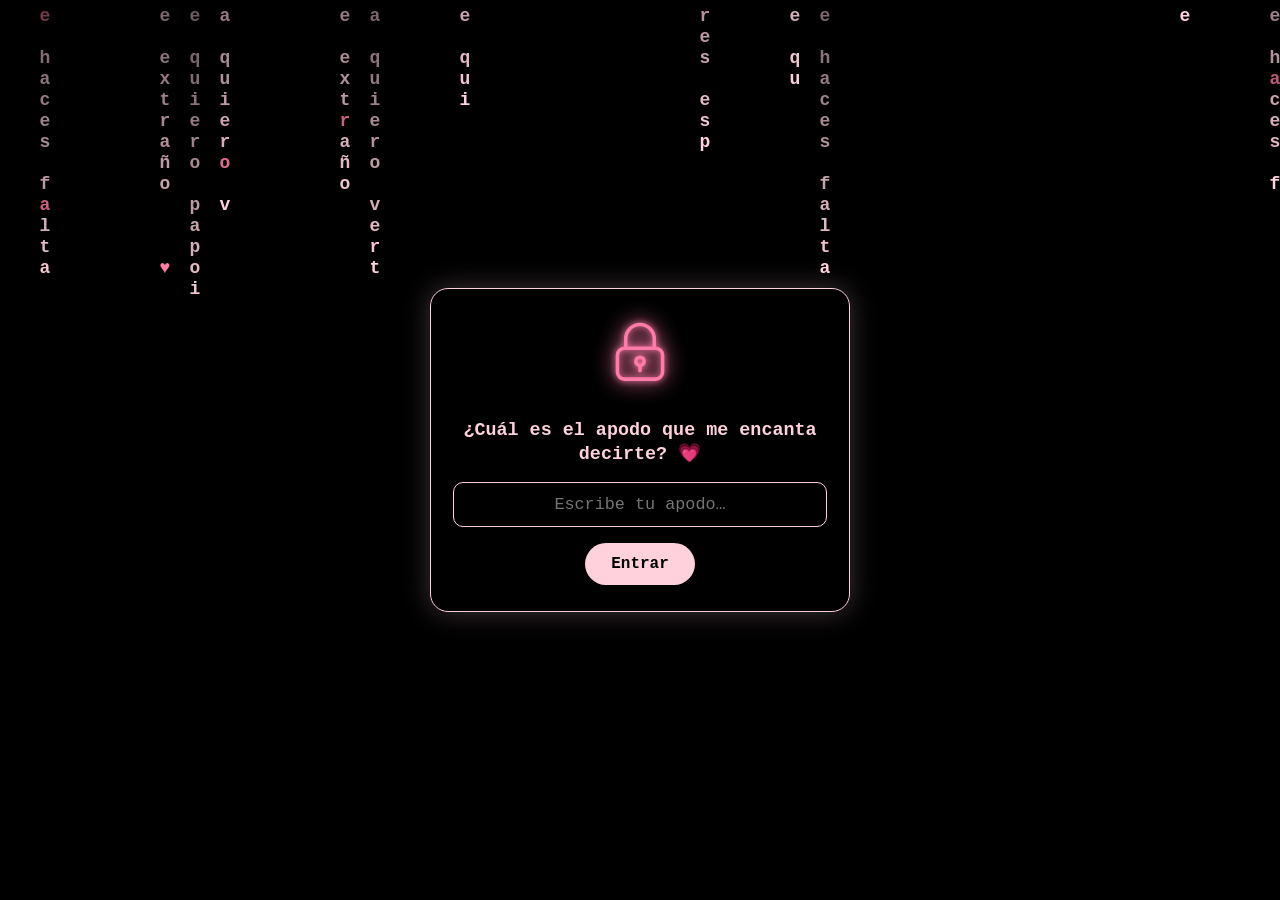
==== escenas/1-inicio/index.html @ 85e70103 "Add files via upload" ====
<!DOCTYPE html>
<html lang="es">
<head>
<meta charset="utf-8">
<meta name="viewport" content="width=device-width, initial-scale=1, viewport-fit=cover">
<title>Para ti 💗</title>
<style>
:root{--pink:#ffd1dc;--hot:#ff7aa8;--bg:#000;--ink:#ffd1dc;box-sizing:border-box;padding-top:env(safe-area-inset-top,0px);padding-bottom:env(safe-area-inset-bottom,0px)}
*{box-sizing:border-box}
html,body{margin:0;height:100%;background:#000;color:var(--ink);font-family:"Courier New",ui-monospace,monospace;overflow:hidden}
canvas{position:fixed;inset:0;width:100%;height:100%;z-index:0}
.screen{position:fixed;inset:0;z-index:1;display:none;flex-direction:column;align-items:center;justify-content:center;text-align:center;padding:20px;gap:16px}
.screen.on{display:flex}
.card{background:rgba(0,0,0,.78);border:1px solid var(--pink);border-radius:18px;padding:26px 22px;max-width:420px;width:100%;box-shadow:0 0 28px rgba(255,209,220,.25);display:flex;flex-direction:column;align-items:center;gap:16px}
h1,h2{margin:0;font-weight:700;line-height:1.3}
h1{font-size:1.15rem}h2{font-size:1.4rem}
.lock{font-size:2.6rem}
input{background:#000;border:1px solid var(--pink);color:var(--pink);border-radius:10px;padding:12px;font:inherit;font-size:1.05rem;text-align:center;width:100%;outline:none}
input:focus{box-shadow:0 0 12px var(--pink)}
button{background:var(--pink);color:#000;border:0;border-radius:999px;padding:12px 26px;font:inherit;font-weight:700;font-size:1rem;cursor:pointer}
button:active{transform:scale(.96)}
button.alt{background:transparent;color:var(--pink);border:1px solid var(--pink)}
.row{display:flex;gap:10px;flex-wrap:wrap;justify-content:center}
.shake{animation:sh .4s}
@keyframes sh{25%{transform:translateX(-8px)}75%{transform:translateX(8px)}}
.win{position:relative;height:192px;width:100%;overflow:hidden;border:1px solid var(--pink);border-radius:12px;background:#000}
.win::before{content:"";position:absolute;left:0;right:0;top:64px;height:64px;border-top:2px solid var(--hot);border-bottom:2px solid var(--hot);background:rgba(255,122,168,.14);z-index:2;pointer-events:none}
.win::after{content:"";position:absolute;inset:0;background:linear-gradient(#000,transparent 30%,transparent 70%,#000);z-index:3;pointer-events:none}
.strip{will-change:transform}
.it{height:64px;display:flex;align-items:center;justify-content:center;font-size:1.1rem}
.pk{color:var(--hot);font-weight:700}
.big{font-size:2.6rem}
.small{font-size:.85rem;opacity:.95}
#gifSlot svg{width:120px;height:120px;animation:hb 1s infinite}
@keyframes hb{50%{transform:scale(1.15)}}
.hide{display:none}
.mini{width:.8em;height:.8em;display:inline-block;vertical-align:baseline;animation:hb 1s infinite}
#no{transition:left .18s,top .18s}
.lock svg{width:76px;height:76px;overflow:visible;filter:drop-shadow(0 0 3px #ff7aa8) drop-shadow(0 0 10px #ff7aa8);animation:neon 2s ease-in-out infinite}
.lock .sh{transition:transform .4s;transform-origin:44px 28px}
.lock.open .sh{transform:translateY(-8px) rotate(25deg)}
@keyframes neon{50%{filter:drop-shadow(0 0 2px #ff7aa8) drop-shadow(0 0 16px #ff7aa8)}}
</style>
</head>
<body>
<canvas id="rain"></canvas>

<section class="screen on" id="s1">
  <div class="card" id="c1">
    <div class="lock"><svg viewBox="0 0 64 64" fill="none" stroke="#ff7aa8" stroke-width="3" stroke-linecap="round" stroke-linejoin="round"><path class="sh" d="M20 28V20a12 12 0 0 1 24 0v8"/><rect x="13" y="28" width="38" height="26" rx="6"/><circle cx="32" cy="39" r="3.500"/><path d="M32 42.500V47"/></svg></div>
    <h1>¿Cuál es el apodo que me encanta decirte? 💗</h1>
    <input id="nm" placeholder="Escribe tu apodo…" autocomplete="off">
    <button id="enter">Entrar</button>
    <div class="small hide" id="err">Mabel como te vas a equivocar ash 💔</div>
  </div>
</section>

<section class="screen" id="s2">
  <div class="card" id="askCard">
    <h2>¿Si te preguntara si quieres ser mi novia cual seria tu respuesta? 💞</h2>
    <div class="row" style="min-height:52px">
      <button id="yes">Sí</button>
      <button id="no" class="alt">No</button>
    </div>
  </div>
  <div class="card hide" id="wheelCard">
    <div class="small">Por decir que si ganaste una ruleta</div>
    <div class="win"><div class="strip" id="strip"></div></div>
    <div class="row">
      <button id="spin">Girar</button>
      <button id="pick" class="alt hide">Elegir</button>
    </div>
  </div>
</section>

<section class="screen" id="s3">
  <div class="card">
    <h2>¿A qué hora lo hacemos? </h2>
    <input type="time" id="tm" value="20:00">
    <button id="ok">Confirmar hora</button>
  </div>
</section>

<section class="screen" id="s4">
  <div class="card" style="max-height:96vh;overflow:auto">
    <h2>Mabel, eres una mujer maravillosa, gracias por compartir este tiempo conmigo <svg class="mini" viewBox="0 0 24 24" fill="#ff7aa8"><path d="M12 21s-7.500-4.600-9.600-9.300C.9 8.300 2.800 4.500 6.500 4.500c2 0 3.500 1.100 4.300 2.400h2.400c.8-1.300 2.300-2.400 4.300-2.400 3.700 0 5.600 3.800 4.100 7.200C19.500 16.400 12 21 12 21z"/></svg></h2>
    <img src="[data-uri]" alt="gatitos" style="width:min(260px,70vw);border-radius:14px">
    <div>Te espero</div>
    <div class="small">a las <span class="pk" id="fh"></span> para <span id="fa"></span> :3</div>
  </div>
</section>

<script>
const cv=document.getElementById('rain'),cx=cv.getContext('2d');
const frases=['Te quiero','Me gustas mucho','Me haces feliz','Te quiero papoi','Te extraño','Ya quiero verte','Eres especial','Me haces falta'];
const fs=18,rh=21,cw=30;
let cols,drops;
function armar(){
  return frases.slice().sort(()=>Math.random()-.5).map(f=>f+'   ♥   ').join('');
}
function rs(){
  cv.width=innerWidth;cv.height=innerHeight;
  cols=Math.ceil(cv.width/cw);
  drops=Array.from({length:cols},()=>({t:armar(),k:0,y:Math.random()*-45|0}));
}
rs();addEventListener('resize',rs);
setInterval(()=>{
  cx.fillStyle='rgba(0,0,0,.06)';cx.fillRect(0,0,cv.width,cv.height);
  cx.font='bold '+fs+'px "Courier New",monospace';
  cx.textAlign='center';
  drops.forEach((d,i)=>{
    if(d.y>=0){
      const c=d.t[d.k];
      if(c!==' '){
        cx.fillStyle=(c==='♥'||Math.random()<.05)?'#ff7aa8':'#ffd1dc';
        cx.fillText(c,i*cw+cw/2,d.y*rh);
      }
      d.k++;
      if(d.k>=d.t.length){d.t=armar();d.k=0}
    }
    d.y++;
    if(d.y*rh>cv.height+rh*2&&Math.random()>.9){d.y=-(Math.random()*12|0);d.t=armar();d.k=0}
  });
},70);

const $=id=>document.getElementById(id);
const show=id=>{document.querySelectorAll('.screen').forEach(s=>s.classList.remove('on'));$(id).classList.add('on')};

function tryEnter(){
  const v=$('nm').value.trim().toLowerCase();
  if(v==='papoi'||v==='amor'||v==='mi cielo'){$('s1').querySelector('.lock').classList.add('open');setTimeout(()=>show('s2'),500)}
  else{$('err').classList.remove('hide');$('c1').classList.remove('shake');void $('c1').offsetWidth;$('c1').classList.add('shake')}
}
$('enter').onclick=tryEnter;
$('nm').addEventListener('keydown',e=>{if(e.key==='Enter')tryEnter()});

const no=$('no');let moved=false;
function dodge(){
  if(!moved){const r=no.getBoundingClientRect();no.style.position='fixed';no.style.left=r.left+'px';no.style.top=r.top+'px';moved=true}
  const w=no.offsetWidth,hh=no.offsetHeight;
  no.style.left=Math.random()*(innerWidth-w-20)+10+'px';
  no.style.top=Math.random()*(innerHeight-hh-20)+10+'px';
}
document.addEventListener('pointermove',e=>{
  const r=no.getBoundingClientRect();
  const d=Math.hypot(e.clientX-(r.left+r.width/2),e.clientY-(r.top+r.height/2));
  if(d<130&&$('s2').classList.contains('on')&&!$('askCard').classList.contains('hide'))dodge();
});
['pointerdown','touchstart','click','mouseenter'].forEach(ev=>no.addEventListener(ev,e=>{e.preventDefault();dodge()},{passive:false}));
$('yes').onclick=()=>{no.style.display='none';$('askCard').classList.add('hide');$('wheelCard').classList.remove('hide')};

const opts=['Una cita romantica','Ir de paseo','Pregunta lo que quieras','Ver una serie','videollamada ','Play List compartida','Ganaste 100 dolares'];
const prizeIndex=opts.indexOf('Ganaste 100 dolares');
const n=opts.length,H=64,REP=40;
const strip=$('strip');
strip.innerHTML=Array.from({length:n*REP},(_,i)=>'<div class="it">'+opts[i%n]+'</div>').join('');
let idx=n*2,spinning=false,chosen=opts[0];
const setY=(i,t)=>{strip.style.transition=t;strip.style.transform='translateY('+(-(i-1)*H)+'px)'};
setY(idx,'none');
$('spin').onclick=()=>{
  if(spinning)return;spinning=true;
  $('pick').classList.add('hide');$('spin').textContent='Girando…';
  const winningIndices=opts.map((_,i)=>i).filter(i=>i!==prizeIndex);
  const target=winningIndices[Math.random()*winningIndices.length|0];
  idx+=n*5+(target-idx%n+n)%n;
  setY(idx,'transform 4.5s cubic-bezier(.08,.75,.12,1)');
};
strip.addEventListener('transitionend',()=>{
  if(!spinning)return;spinning=false;
  chosen=opts[idx%n];
  idx=n*2+(idx%n);
  setTimeout(()=>setY(idx,'none'),50);
  $('spin').textContent='Girar otra vez';
  $('pick').classList.remove('hide');
});
$('pick').onclick=()=>show('s3');

$('ok').onclick=()=>{
  if($('ok').disabled)return;
  $('ok').disabled=true;
  const t=$('tm').value||'20:00';
  const [h,m]=t.split(':').map(Number);
  const ap=h>=12?'PM':'AM',h12=((h+11)%12)+1;
  $('fh').textContent=h12+':'+String(m).padStart(2,'0')+' '+ap;
  $('fa').textContent=chosen.trim();
  show('s4');
  setTimeout(()=>{try{parent.postMessage({tipo:'listo'},'*')}catch(e){}},3500);
};
</script>
</body>
</html>
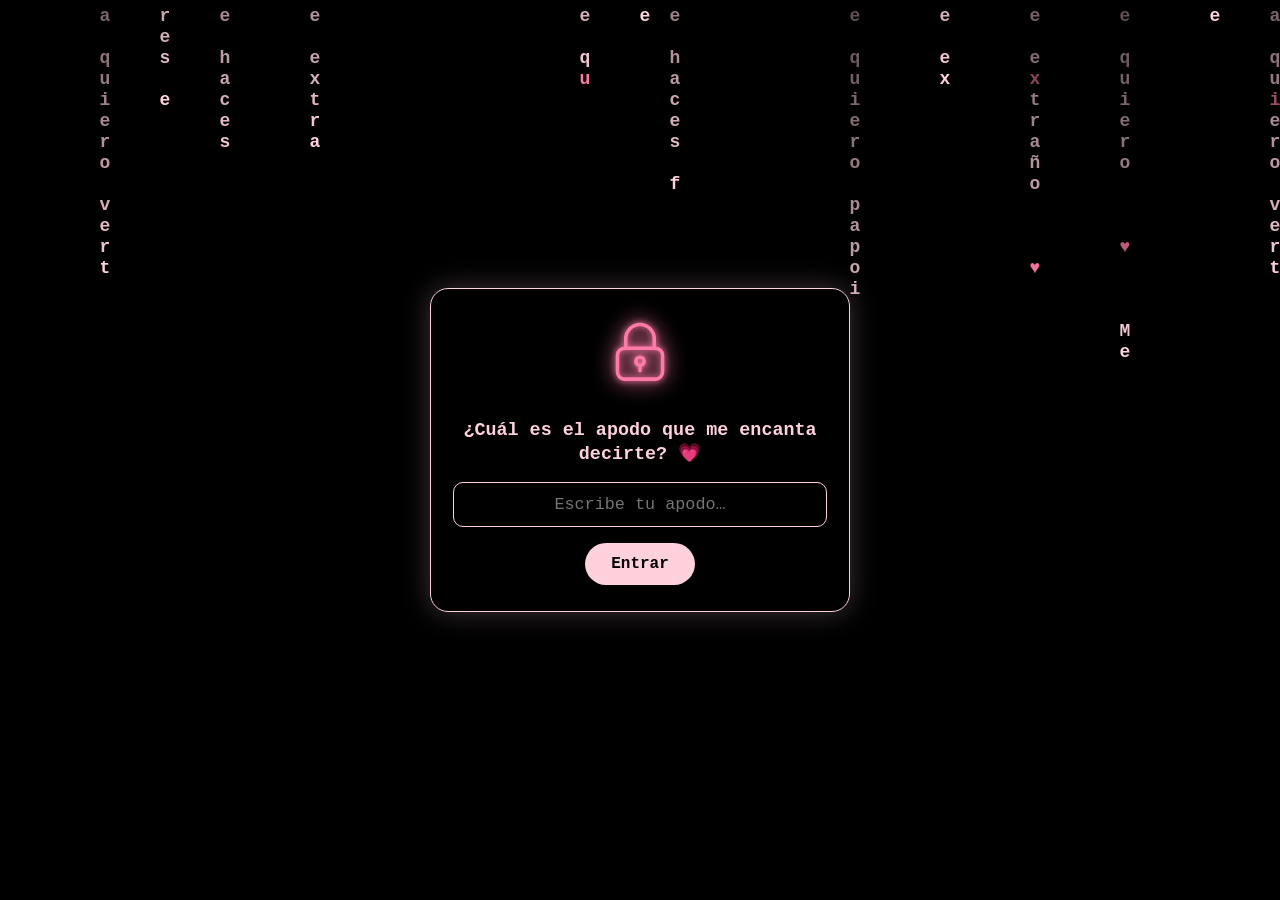
==== commit 57875af2: "Add files via upload" ====
--- a/escenas/1-inicio/index.html
+++ b/escenas/1-inicio/index.html
@@ -186,6 +186,7 @@
   show('s4');
   setTimeout(()=>{try{parent.postMessage({tipo:'listo'},'*')}catch(e){}},3500);
 };
+['pointerdown','keydown','touchstart'].forEach(ev=>addEventListener(ev,()=>{try{parent.postMessage({tipo:'gesto'},'*')}catch(e){}},{passive:true}));
 </script>
 </body>
 </html>
